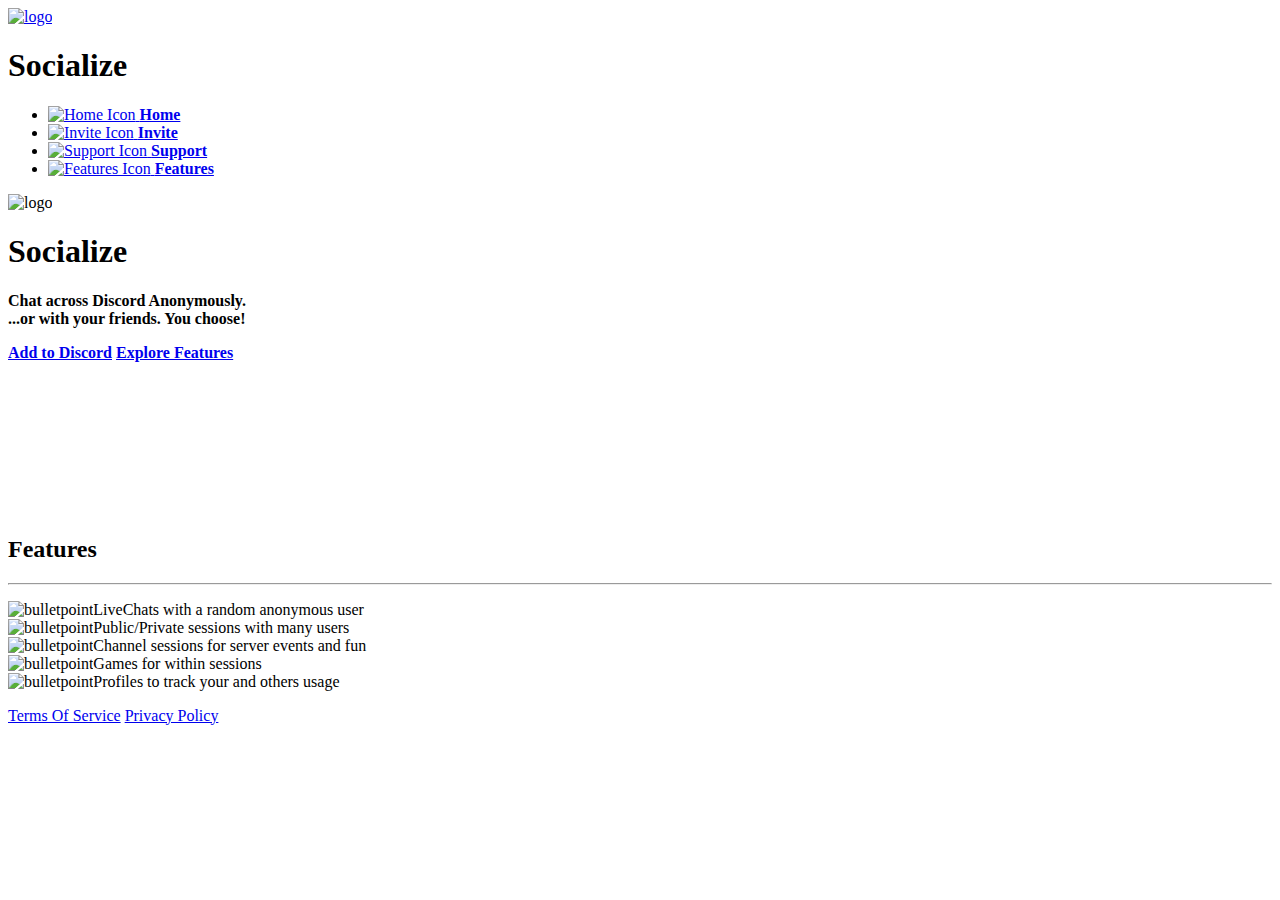
==== index.html @ 86f15307 "Create index.html" ====
<!DOCTYPE html>
<html lang="en">
<head>
    <meta charset="UTF-8">
    <meta name="viewport" content="width=device-width, initial-scale=1.0">

    <title>Socialize Discord Bot</title>
    <link rel="icon" type="image/png" href="assets/logo.png">

    <link rel="stylesheet" href="styles.css">
    <script src="index.js" defer></script>

    <link rel="preconnect" href="https://fonts.googleapis.com">
<link rel="preconnect" href="https://fonts.gstatic.com" crossorigin>
<link href="https://fonts.googleapis.com/css2?family=Noto+Sans+JP:wght@100..900&family=Raleway:ital,wght@0,100..900;1,100..900&display=swap" rel="stylesheet">

<link rel="preconnect" href="https://fonts.googleapis.com">
<link rel="preconnect" href="https://fonts.gstatic.com" crossorigin>
<link href="https://fonts.googleapis.com/css2?family=Noto+Sans+JP:wght@100..900&family=Raleway:ital,wght@0,100..900;1,100..900&family=Red+Hat+Display:ital,wght@0,300..900;1,300..900&display=swap" rel="stylesheet">
</head>


<body>
    
    <nav>
        <div class="left-section">
            <a href="index.html">
                <img id="logonav" src="assets/logo.png" alt="logo" height="50" width="50">
            </a>
            <h1 id="navbartitle">Socialize</h1>
        </div>
        <ul>
            <li><a href="index.html" class="active"><img src="assets/home.png" alt="Home Icon" height="35" width="35"> <strong>Home</strong></a></li>
            <li><a href="invite.html" target="_blank"><img src="assets/addbot.png" alt="Invite Icon" height="35" width="35"> <strong>Invite</strong></a></li>
            <li><a href="support.html" target="_blank"><img src="assets/discord.png" alt="Support Icon" height="35" width="35"> <strong>Support</strong></a></li>
            <li><a href="#features"><img src="assets/features.png" alt="Features Icon" height="35" width="35"> <strong>Features</strong></a></li>
        </ul>
        
    </nav>

    <div id="main">

    

    <div id="homesection">

        

        <div id="namediv">
            <img id="logo" src="assets/logo.png" alt="logo" height=100 width=100>
            <h1 id="title">Socialize</h1>
        </div>

        <p id="slogan"><strong>Chat across Discord Anonymously.
<br>...or with your friends. You choose!</strong></p>
        
    <a href="invite.html" target="_blank" class="button"><strong>Add to Discord</strong></a>
    <a href="#features" class="button grey"><strong>Explore Features</strong></a>
    </div>
    <div id="container"></div>

</div>



<canvas id="waveCanvas"></canvas>
<div id="features">
    <h2 class="heading">Features</h2>
    <hr class="separator"></hr>

    <div id="featuressection">

        <div id="featureslist">
            <p class="bulletpointtext"><img src="assets/bulletpoint.png" alt="bulletpoint" height="40" width="40">LiveChats with a random anonymous user
            <br><img src="assets/bulletpoint.png" alt="bulletpoint" height="40" width="40">Public/Private sessions with many users
            <br><img src="assets/bulletpoint.png" alt="bulletpoint" height="40" width="40">Channel sessions for server events and fun
            <br><img src="assets/bulletpoint.png" alt="bulletpoint" height="40" width="40">Games for within sessions
            <br><img src="assets/bulletpoint.png" alt="bulletpoint" height="40" width="40">Profiles to track your and others usage
            </p>
        </div>

    <div class="image-container">
</div>
</div>  
</div>

<footer>
    <a href="tos.html" target="_blank" class="footertext">Terms Of Service</a>
    <a href="privacy.html" target="_blank" class="footertext">Privacy Policy</a>
</footer>

</body>
</html>
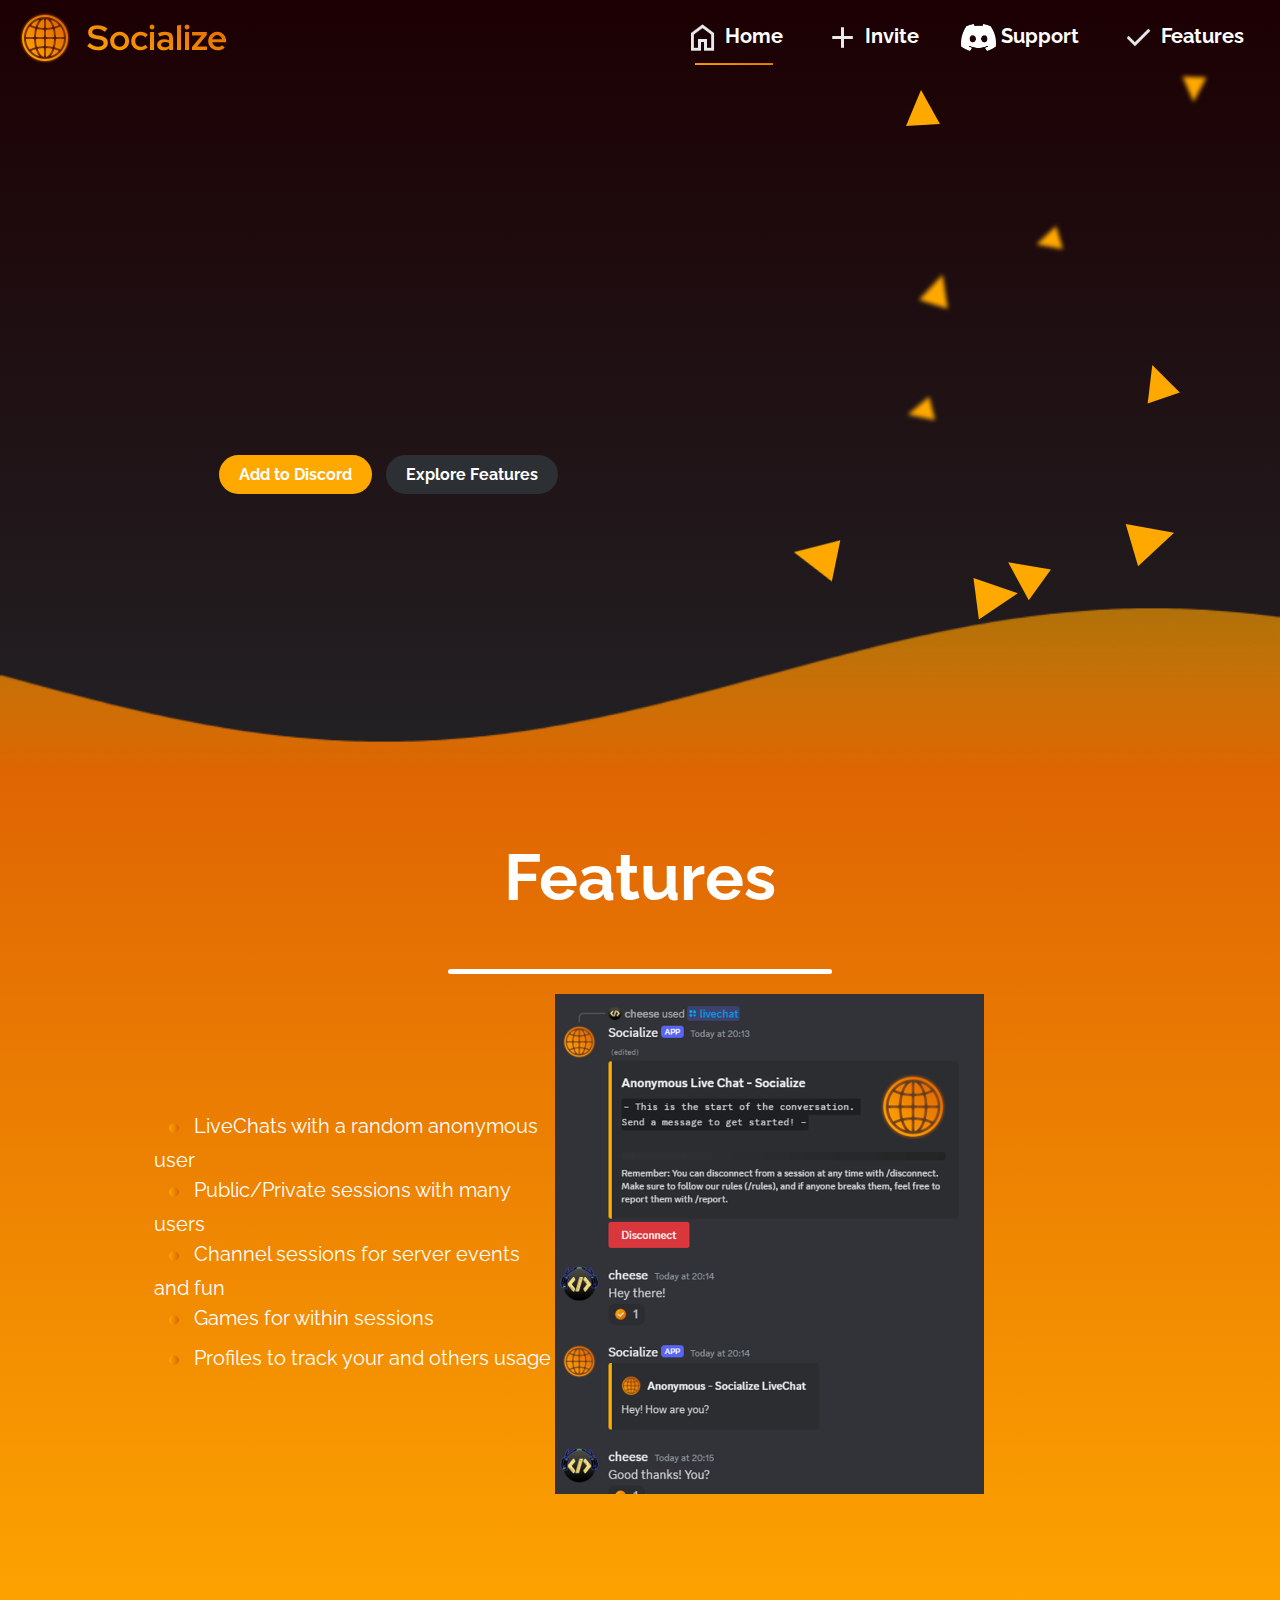
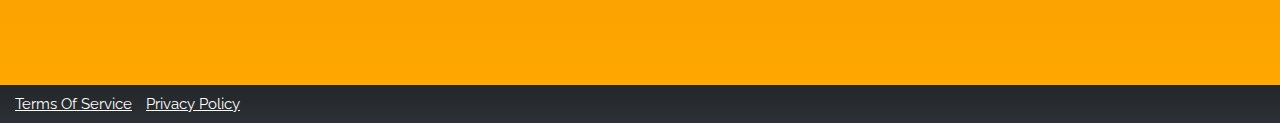
==== commit 77efb695: "Update index.html" ====
--- a/index.html
+++ b/index.html
@@ -1,6 +1,9 @@
 <!DOCTYPE html>
 <html lang="en">
 <head>
+    <meta http-equiv="Permissions-Policy" content="interest-cohort=()">
+
+    
     <meta charset="UTF-8">
     <meta name="viewport" content="width=device-width, initial-scale=1.0">
 
--- a/styles.css
+++ b/styles.css
@@ -0,0 +1,416 @@
+:root {
+    --font-default: "Raleway", sans-serif;
+}
+
+html, body {
+    height: 100%;
+    margin: 0;
+    padding: 0;
+}
+
+body {
+    background-image: linear-gradient(to bottom, #1c0003, #23272A);
+    background-repeat: no-repeat;
+    background-size: cover;
+}
+
+@keyframes fadeIn {
+    from {
+        opacity: 0;
+    }
+    to {
+        opacity: 1;
+    }
+}
+
+@keyframes slideInFromTop {
+    from {
+        transform: translateY(-20%);
+    }
+    to {
+        transform: translateY(0);
+    }
+}
+
+
+
+
+
+nav {
+    display: flex;
+    align-items: center;
+    justify-content: space-between;
+    padding: 10px 20px;
+}
+
+.left-section {
+    display: flex; /* Add display flex to align logo and title horizontally */
+    align-items: center;
+}
+
+#navbartitle {
+    font-family: "Red Hat Display", sans-serif;
+    font-size: 35px;
+    color: #2C2F33;
+    padding: 0;
+    background-image: linear-gradient(to top right, #ffa800, #df6503);
+    -webkit-background-clip: text;
+    background-clip: text;
+    -webkit-text-fill-color: transparent;
+    text-fill-color: transparent;
+    margin: -10px;
+    margin-left: 7px;
+    display: inline;
+}
+
+#logonav {
+    margin-right: 10px;
+}
+
+img {
+    vertical-align: middle;
+}
+
+ul {
+    list-style-type: none;
+    margin: 0;
+    padding: 0;
+    text-align: center;
+    display: flex;
+}
+
+li {
+    display: inline-block;
+    margin-right: 10px;
+}
+
+
+li:last-child {
+    margin-right: 0;
+}
+
+li a {
+    display: block;
+    color: white;
+    padding: 10px 16px;
+    text-decoration: none;
+    font-family: var(--font-default);
+    font-size: 20px;
+    transition: transform 0.3s ease;
+}
+
+li a:hover {
+    background-image: linear-gradient(to top right, #ffa800, #df6503);
+    -webkit-background-clip: text;
+    background-clip: text;
+    -webkit-text-fill-color: transparent;
+    text-fill-color: transparent;
+    transform: scale(1.05);
+}
+
+.active {
+    position: relative;
+}
+
+.active::after {
+    content: '';
+    position: absolute;
+    bottom: -0px;
+    left: 50%;
+    transform: translateX(-50%);
+    width: 60%;
+    height: 2px; 
+    background-image: linear-gradient(to top right, #ffa800, #df6503);
+}
+
+
+
+
+
+#container {
+    position: relative;
+    width: 600px;
+    height: 500px;
+    margin-right: 50px;
+}
+
+.triangle {
+    width: 0;
+    height: 0;
+    position: absolute;
+    transform-origin: center;
+    background: linear-gradient(47.1491deg, rgb(103, 185, 102), rgb(244, 172, 80));
+    opacity: 0; /* Set initial opacity to 0 */
+    transition: opacity 1s ease; /* Add CSS transition for opacity */
+}
+
+.blurry {
+    filter: blur(2px);
+}
+
+
+
+
+
+#main {
+    display: flex;
+    flex-direction: row;
+    justify-content: space-between;
+    align-items: flex-start;
+}
+
+#homesection {
+    padding: 15px;
+    animation: slideInFromTop 1s ease-in-out;
+    margin-left: 12%;
+    height: 60%;
+}
+
+#namediv {
+    display: flex;
+    align-items: center;
+}
+
+
+#logo {
+    margin-right: 10px;
+}
+
+#logo, #title, #slogan {
+    opacity: 0;
+    animation: fadeIn 1s ease-in-out forwards;
+}
+
+
+#title {
+    font-family: "Red Hat Display", sans-serif;
+    text-align: center;
+    font-size: 100px;
+    color: #2C2F33;
+    padding: 0;
+    background-image: linear-gradient(to top right, #ffa800, #df6503);
+    -webkit-background-clip: text;
+    background-clip: text;
+    -webkit-text-fill-color: transparent;
+    text-fill-color: transparent;
+    text-shadow: 
+        0 0 10px rgba(255, 168, 0, 0.8),
+        0 0 20px rgba(255, 168, 0, 0.5),
+        0 0 30px rgba(223, 101, 3, 0.4),
+        0 0 40px rgba(255, 255, 255, 0.1);
+}
+
+
+#slogan {
+    font-family: var(--font-default);
+    text-align: left;
+    font-size: 20px;
+    margin-bottom: 50px;
+    margin-top: 0px;
+    margin-left: 50px;
+    color: #ffffff;
+}
+
+.button {
+    display: inline-block;
+    padding: 10px 20px;
+    background-color: #ffa800;
+    color: #fff;
+    text-decoration: none;
+    border: none;
+    border-radius: 20px;
+    cursor: pointer;
+    font-family: var(--font-default);
+    margin-left: 50px;
+    transition: background-color 0.3s ease;
+  }
+  
+.button:hover {
+    background-color: #df6503;
+}
+
+.button.grey {
+    background-color: #2C2F33;
+    margin-left: 10px;
+}
+
+.button.grey:hover {
+    background-color: #23272A;
+}
+
+
+
+
+
+#waveCanvas {
+    width: 100%;
+    height: 200px;
+    background-color: transparent;
+    margin-bottom: -4px;
+}
+  
+#features {
+    margin-top: 0px;
+    border-top: 0;
+    background-image: linear-gradient(to top, #ffa800, #df6503);
+    padding-top: 10px;
+    height: 100%;
+}
+  
+.bulletpointtext {
+    font-family: var(--font-default);
+    text-align: left;
+    font-size: 20px;
+    margin-bottom: 20px;
+    color: #ffffff;
+}
+
+
+#featuressection {
+    display: flex;
+    justify-content: space-between;
+    align-items: center;
+    margin-left: 12%;
+    margin-top: 20px;
+}
+
+#featureslist {
+    flex: 1;
+}
+
+
+
+
+.image-container {
+    width: 500px;
+    height: 500px;
+    overflow: hidden;
+    position: relative;
+    margin-right: 20%;
+}
+
+.image-container::before {
+    content: "";
+    background-image: url('assets/demo1.png');
+    position: absolute;
+    top: 0;
+    left: 0;
+    width: 100%;
+    height: 200%;
+    background-size: contain;
+    background-repeat: no-repeat;
+    animation: scroll 10s linear infinite;
+    clip-path: url(#rounded-clip);
+}
+
+@keyframes scroll {
+    0%, 10%, 100% {
+        transform: translateY(0);
+    }
+    80%, 90% {
+        transform: translateY(-50%);
+    }
+}
+
+
+
+
+
+
+
+footer {
+    padding: 10px;
+    max-width: 100%;
+    background-image: linear-gradient(to top, #2C2F33, #23272A);
+    overflow: hidden;
+}
+
+.footertext {
+    font-family: var(--font-default);
+    text-align: center;
+    font-size: 15px;
+    color: #ffffff;
+    padding: 5px;
+}
+
+
+
+
+
+#errorpagesection {
+    padding: 15px;
+    text-align: center;
+    height: 60%;
+}
+
+
+
+.text {
+    font-family: var(--font-default);
+    text-align: center;
+    font-size: 20px;
+    margin-bottom: 20px;
+    color: #ffffff;
+}
+
+
+.errorpagebutton {
+    display: inline-block;
+    padding: 10px 20px;
+    background-color: #ffa800;
+    color: #fff;
+    text-decoration: none;
+    border: none;
+    border-radius: 20px;
+    cursor: pointer;
+    font-family: var(--font-default);
+    transition: background-color 0.3s ease;
+  }
+  
+.errorpagebutton:hover {
+    background-color: #df6503;
+}
+
+.errorpagebutton.grey {
+    background-color: #2C2F33;
+    margin-left: 10px;
+}
+
+.errorpagebutton.grey:hover {
+    background-color: #23272A;
+}
+
+.separator {
+    border: none;
+    border-top: 5px solid black;
+    width: 30%;
+    border-radius: 5px;
+    border-top-color: #ffffff;
+}
+
+
+.heading {
+    font-family: var(--font-default);
+    text-align: center;
+    font-size: 65px;
+    color: #ffffff;
+}
+
+
+
+
+
+::-webkit-scrollbar {
+    width: 5px;
+  }
+  
+::-webkit-scrollbar-track {
+    background-color: #23272A;
+    box-shadow: inset 0 0 2px #23272A;
+    border-radius: 2px;
+}
+  
+::-webkit-scrollbar-thumb {
+    background: #ffa800;
+    border-radius: 2px;
+}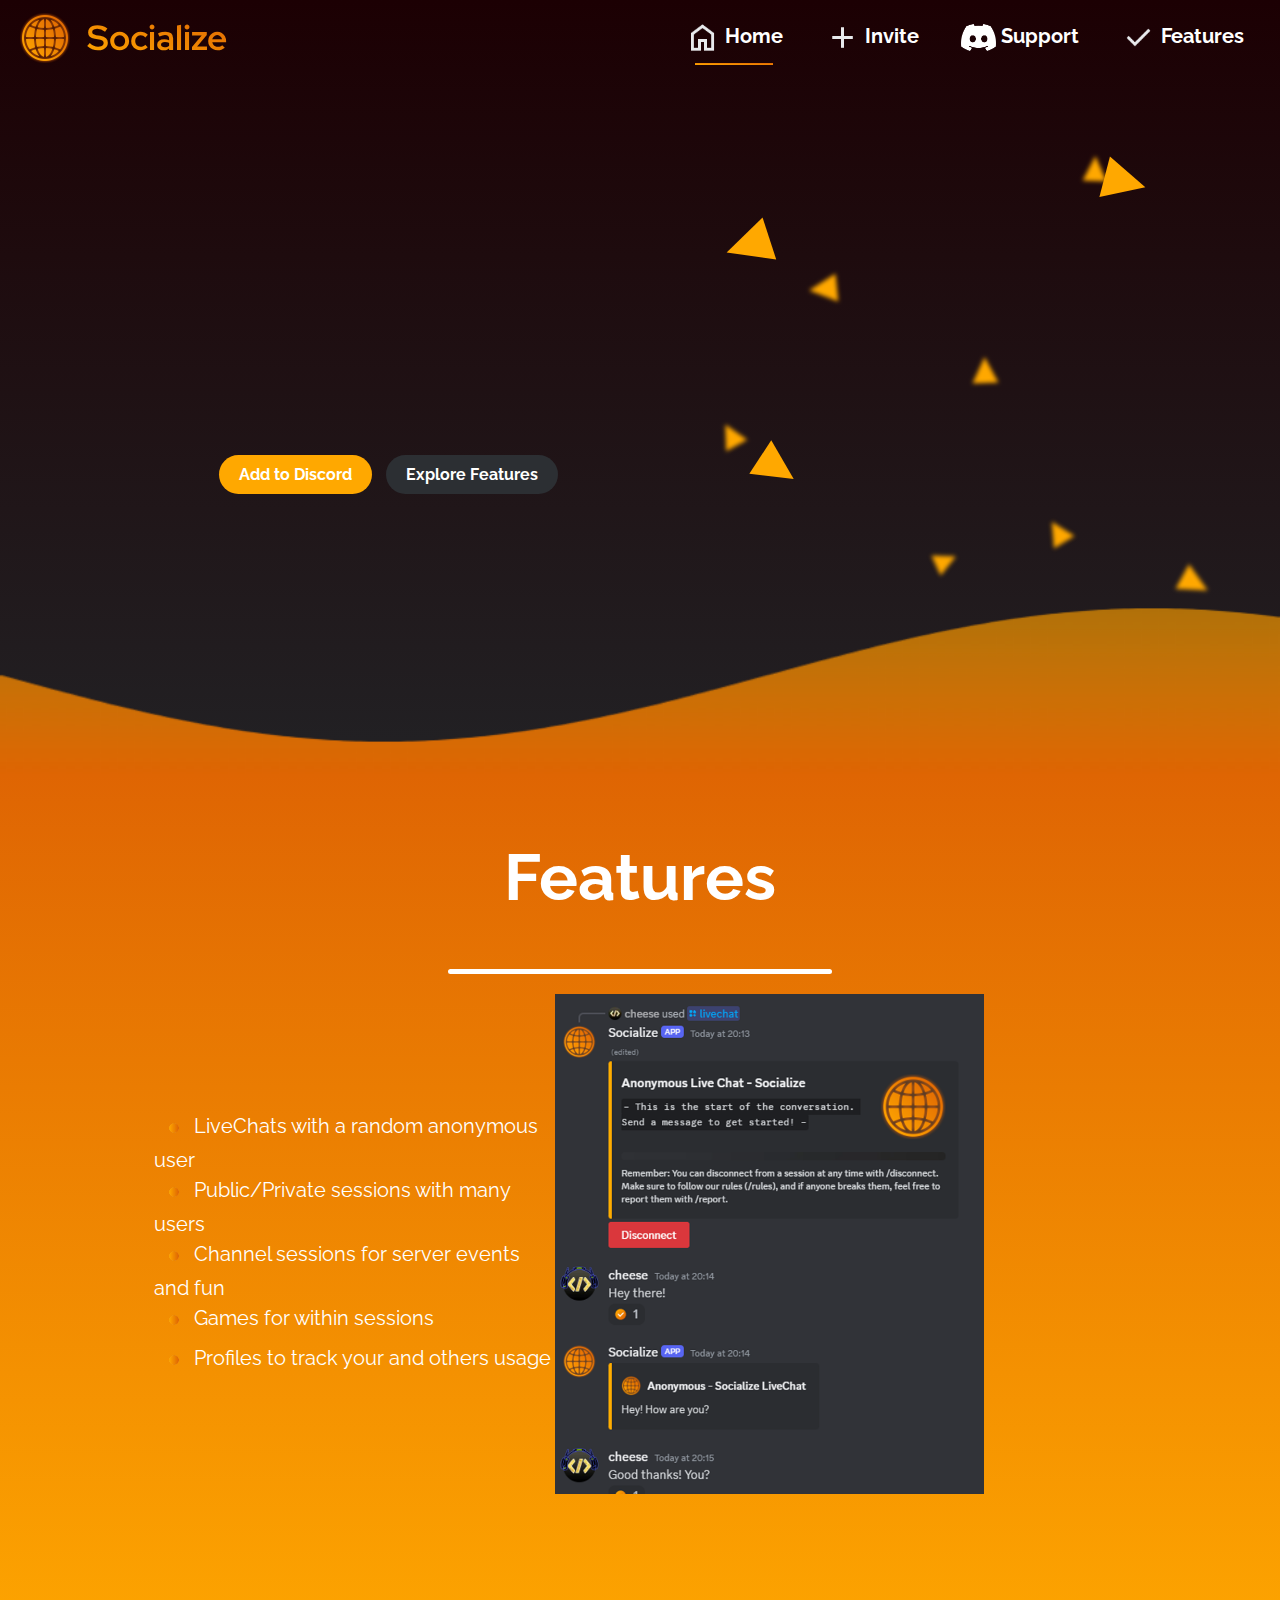
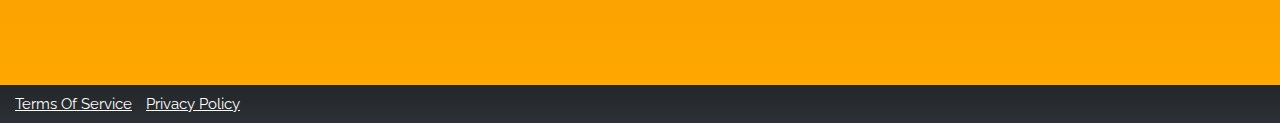
==== commit 23ac8050: "Update index.html" ====
--- a/index.html
+++ b/index.html
@@ -20,6 +20,12 @@
 <link rel="preconnect" href="https://fonts.googleapis.com">
 <link rel="preconnect" href="https://fonts.gstatic.com" crossorigin>
 <link href="https://fonts.googleapis.com/css2?family=Noto+Sans+JP:wght@100..900&family=Raleway:ital,wght@0,100..900;1,100..900&family=Red+Hat+Display:ital,wght@0,300..900;1,300..900&display=swap" rel="stylesheet">
+
+<meta name="description" content="Chat across Discord Anonymously...or with your friends. You choose!">
+<meta property="og:image" content="assets/logo.png">
+<meta property="og:type" content="website">
+<meta name="theme-color" content="#ffa800">
+
 </head>
 
 
